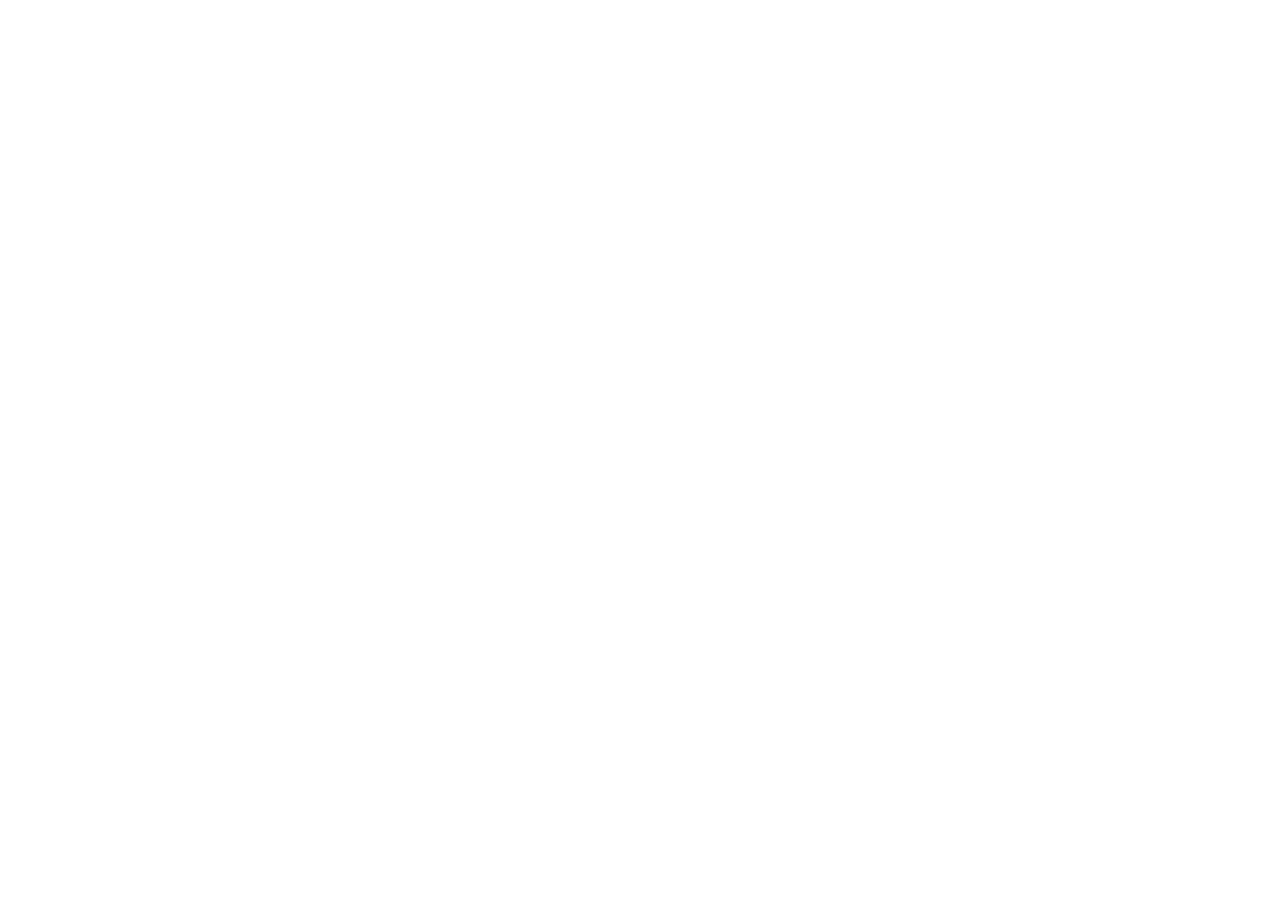
==== index.html @ 77a2d1e9 "Commit inicial" ====
<!DOCTYPE html>
<html lang="pt-br">
<head>
    <meta charset="UTF-8">
    <meta http-equiv="X-UA-Compatible" content="IE=edge">
    <meta name="viewport" content="width=device-width, initial-scale=1.0">
    <link href="bootstrap/css/bootstrap.min.css" rel="stylesheet">
    <script src="bootstrap/js/bootstrap.bundle.min.js"></script>
    <title>Home</title>

</head>
<body>
    
</body>
</html>
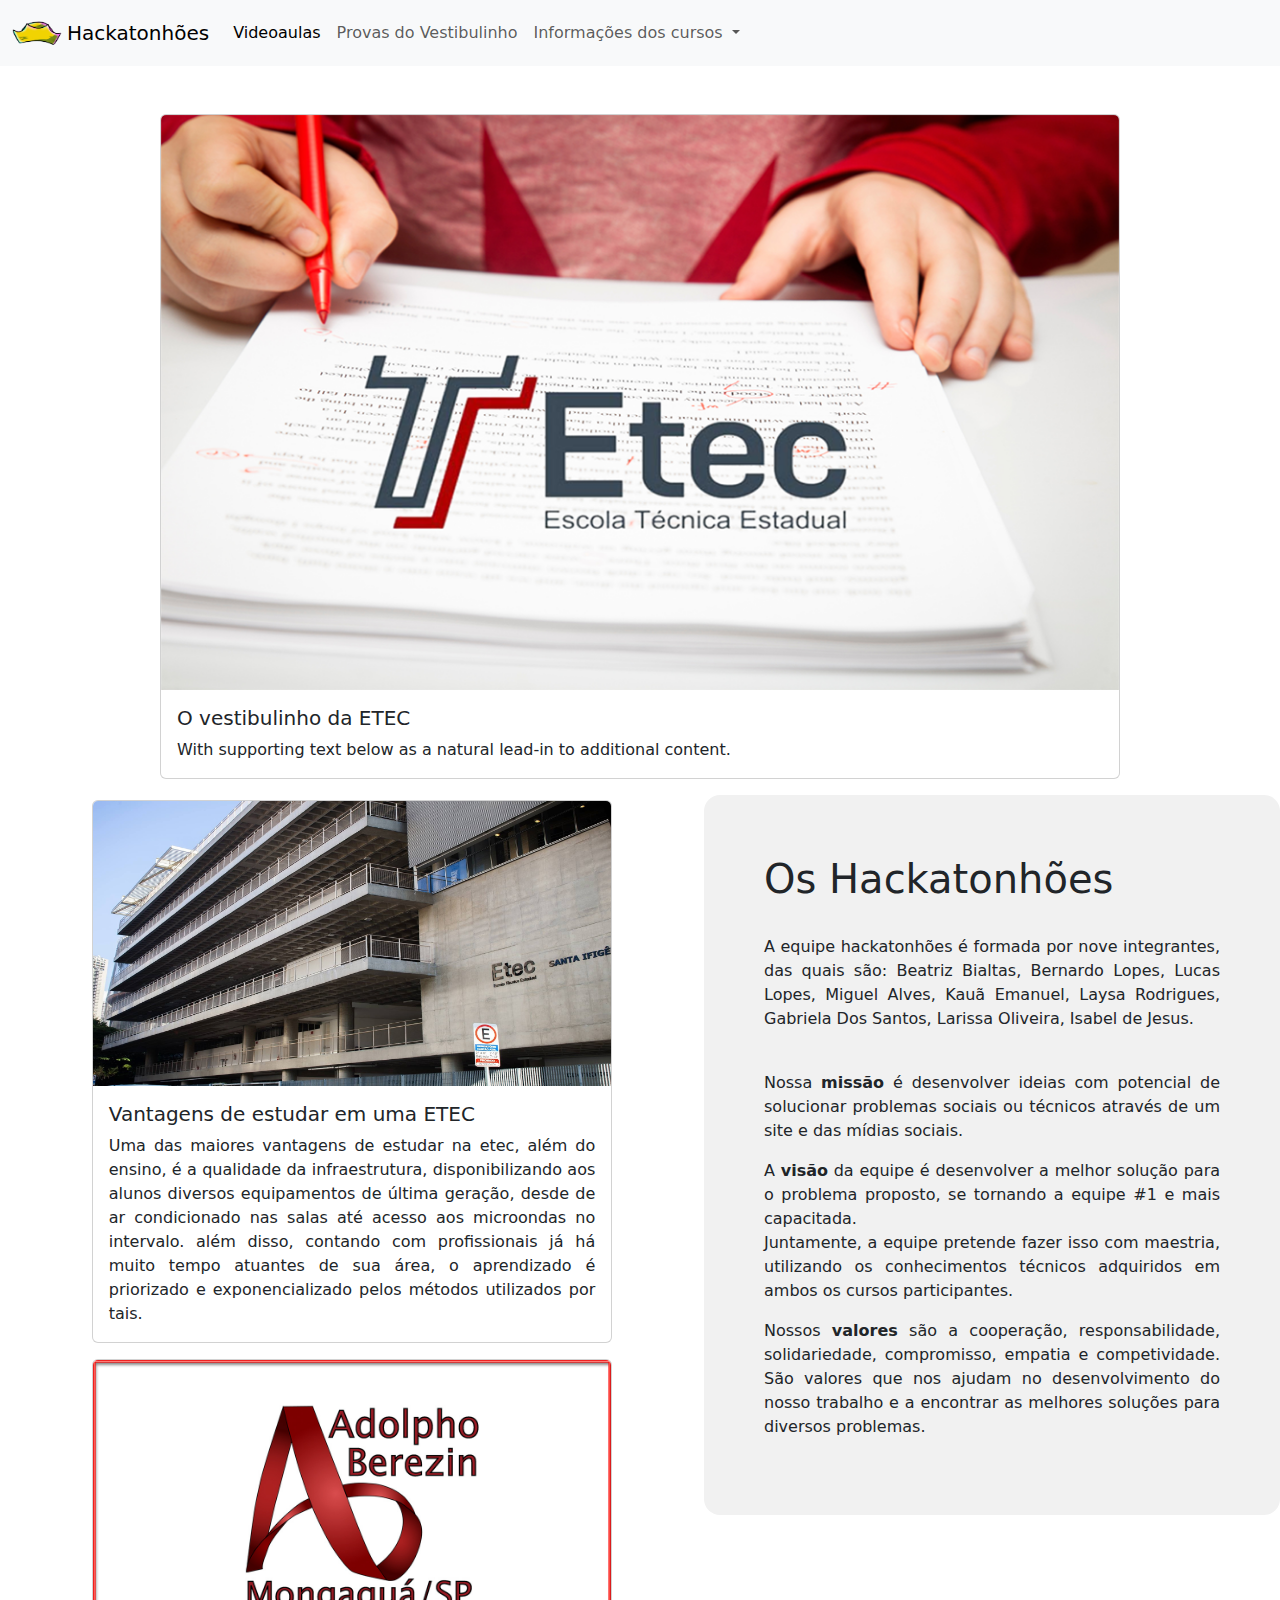
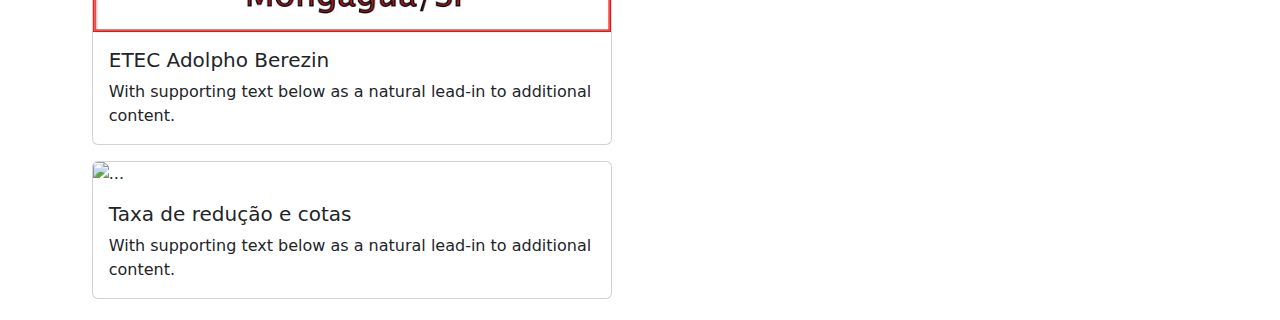
==== commit cfb9722c: "Home e apresentacao de cursos" ====
--- a/index.html
+++ b/index.html
@@ -5,11 +5,86 @@
     <meta http-equiv="X-UA-Compatible" content="IE=edge">
     <meta name="viewport" content="width=device-width, initial-scale=1.0">
     <link href="bootstrap/css/bootstrap.min.css" rel="stylesheet">
+    <link href="styles.css" rel="stylesheet">
     <script src="bootstrap/js/bootstrap.bundle.min.js"></script>
     <title>Home</title>
 
 </head>
 <body>
-    
+    <!--nav bar-->
+    <nav class="navbar navbar-expand-lg bg-body-tertiary">
+        <div class="container-fluid">
+          <img src="img/logoTonhoes.png" alt="logo" height="50" width="50" style="margin-right: 5px;">
+          <a class="navbar-brand" disabled href="index.html">Hackatonhões</a>
+          <button class="navbar-toggler" type="button" data-bs-toggle="collapse" data-bs-target="#navbarNavDropdown" aria-controls="navbarNavDropdown" aria-expanded="false" aria-label="Toggle navigation">
+            <span class="navbar-toggler-icon"></span>
+          </button>
+          <div class="collapse navbar-collapse" id="navbarNavDropdown">
+            <ul class="navbar-nav">
+              <li class="nav-item">
+                <a class="nav-link active" aria-current="page" href="videoaulas.html">Videoaulas</a>
+              </li>
+              <li class="nav-item">
+                <a class="nav-link" href="provas.html">Provas do Vestibulinho</a>
+              </li>
+              <li class="nav-item dropdown">
+                <a class="nav-link dropdown-toggle" href="#" role="button" data-bs-toggle="dropdown" aria-expanded="false">
+                  Informações dos cursos
+                </a>
+                <ul class="dropdown-menu">
+                  <li><a class="dropdown-item" href="informacoesCurso.html">Apresentação</a></li>
+                  <li><a class="dropdown-item" href="cargaHorariaCurso.html">Carga Horária</a></li>
+                </ul>
+              </li>
+            </ul>
+          </div>
+        </div>
+      </nav>
+
+      <section class="informacoes">
+        <div class="card w-75 mb-3 mx-auto">
+            <img src="img/index/etec-2024.png" class="card-img-top" alt="...">
+            <div class="card-body">
+              <h5 class="card-title">O vestibulinho da ETEC</h5>
+              <p class="card-text">With supporting text below as a natural lead-in to additional content.</p>
+            </div>
+          </div>
+
+        <div class="content">
+      <div class="card w-75 mb-3 mx-auto">
+        <img src="img/index/etec-santa-ifigenia.png" class="card-img-top" alt="...">
+        <div class="card-body">
+          <h5 class="card-title">Vantagens de estudar em uma ETEC</h5>
+          <p class="card-text" style="text-align: justify;">Uma das maiores vantagens de estudar na etec, além do ensino, é a qualidade da infraestrutura, disponibilizando aos alunos diversos equipamentos de última geração, desde de ar condicionado nas salas até acesso aos microondas no intervalo.
+            além disso, contando com profissionais já há muito tempo atuantes de sua área, o aprendizado é priorizado e exponencializado pelos métodos utilizados por tais.</p>
+        </div>
+
+      </div>
+      <div class="card w-75 mb-3 mx-auto">
+        <img src="img/index/adolphoBerezin.jpg" class="card-img-top" alt="...">
+        <div class="card-body">
+          <h5 class="card-title">ETEC Adolpho Berezin</h5>
+          <p class="card-text">With supporting text below as a natural lead-in to additional content.</p>
+        </div>
+      </div>
+
+      <div class="card w-75 mb-3 mx-auto">
+        <img src="..." class="card-img-top" alt="...">
+        <div class="card-body">
+          <h5 class="card-title">Taxa de redução e cotas</h5>
+          <p class="card-text">With supporting text below as a natural lead-in to additional content.</p>
+        </div>
+      </div>
+    </div>
+    <article>
+        <h1>Os Hackatonhões</h1><br>
+        <p style="text-align: justify;">A equipe hackatonhões é formada por nove integrantes, das quais são: Beatriz Bialtas, Bernardo Lopes, Lucas Lopes, Miguel Alves, Kauã Emanuel, Laysa Rodrigues, Gabriela Dos Santos, Larissa Oliveira, Isabel de Jesus.</p><br>
+        <p style="text-align: justify;">Nossa <b>missão</b> é desenvolver ideias com potencial de solucionar problemas sociais ou técnicos através de um site e das mídias sociais.</p>
+        <p style="text-align: justify;">A <b>visão</b> da equipe é desenvolver a melhor solução para o problema proposto, se tornando a equipe #1 e mais capacitada.<br>Juntamente, a equipe pretende fazer isso com maestria, utilizando os conhecimentos técnicos adquiridos em ambos os cursos participantes.</p>
+        <p style="text-align: justify;">Nossos <b>valores</b> são a cooperação, responsabilidade, solidariedade, compromisso, empatia e competividade. São valores que nos ajudam no desenvolvimento do nosso trabalho e a encontrar as melhores soluções para diversos problemas.</p>
+    </article>
+    </section>
+
+
 </body>
 </html>--- a/styles.css
+++ b/styles.css
@@ -0,0 +1,41 @@
+/*index.html*/
+
+.informacoes{
+    margin-top: 3em;
+    content: "";
+    display: table;
+    clear: both;
+}
+
+.content{
+  float: left;
+  padding: 5px;
+  width: 55%;
+}
+
+article {
+    float: left;
+    width: 45%;
+    background-color: #f1f1f1;
+    border-radius: 1em;
+    border-top: 1em;
+    border-bottom: none;
+    padding: 60px;
+  }
+
+
+/*informacoesCurso.html*/
+
+.info{
+    margin-left: 15%;
+    margin-right: 15%;
+}
+
+.div-informacoes{
+    align-items: center;
+    justify-content: center;
+}
+
+
+
+  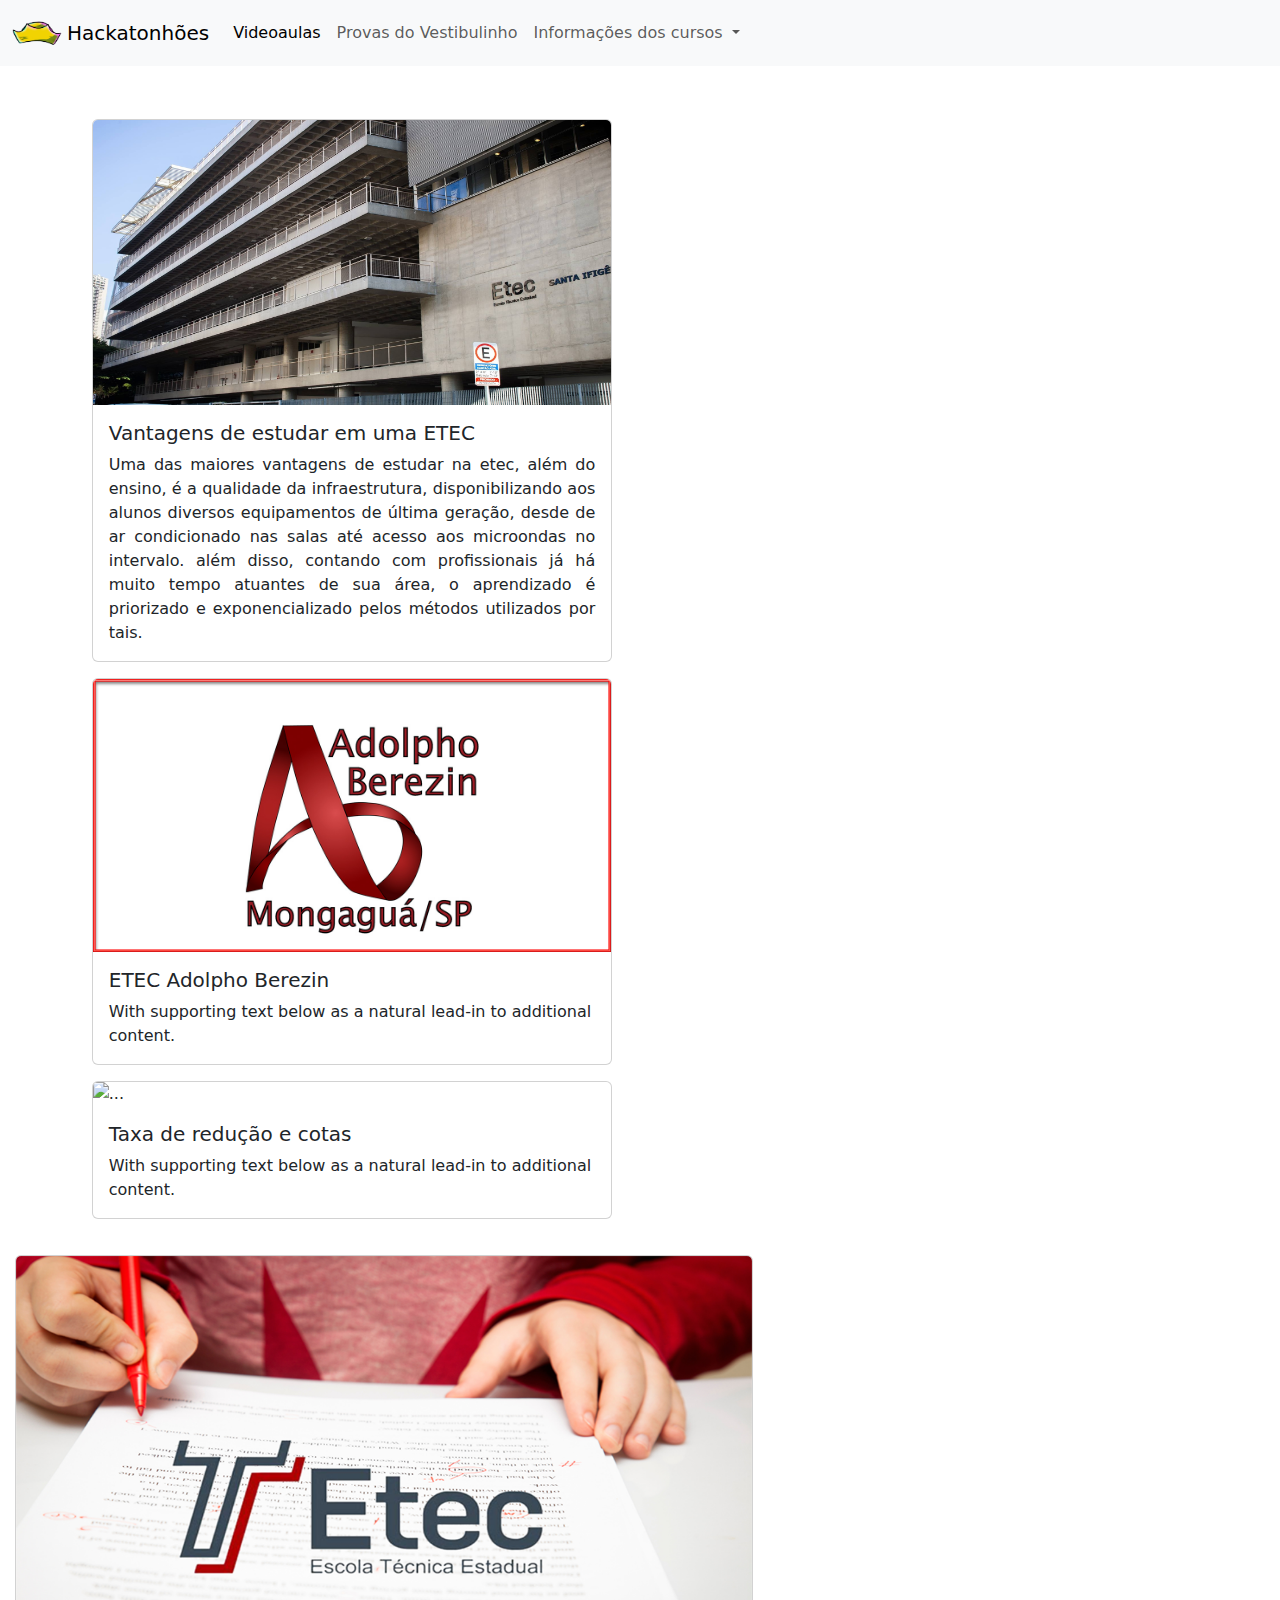
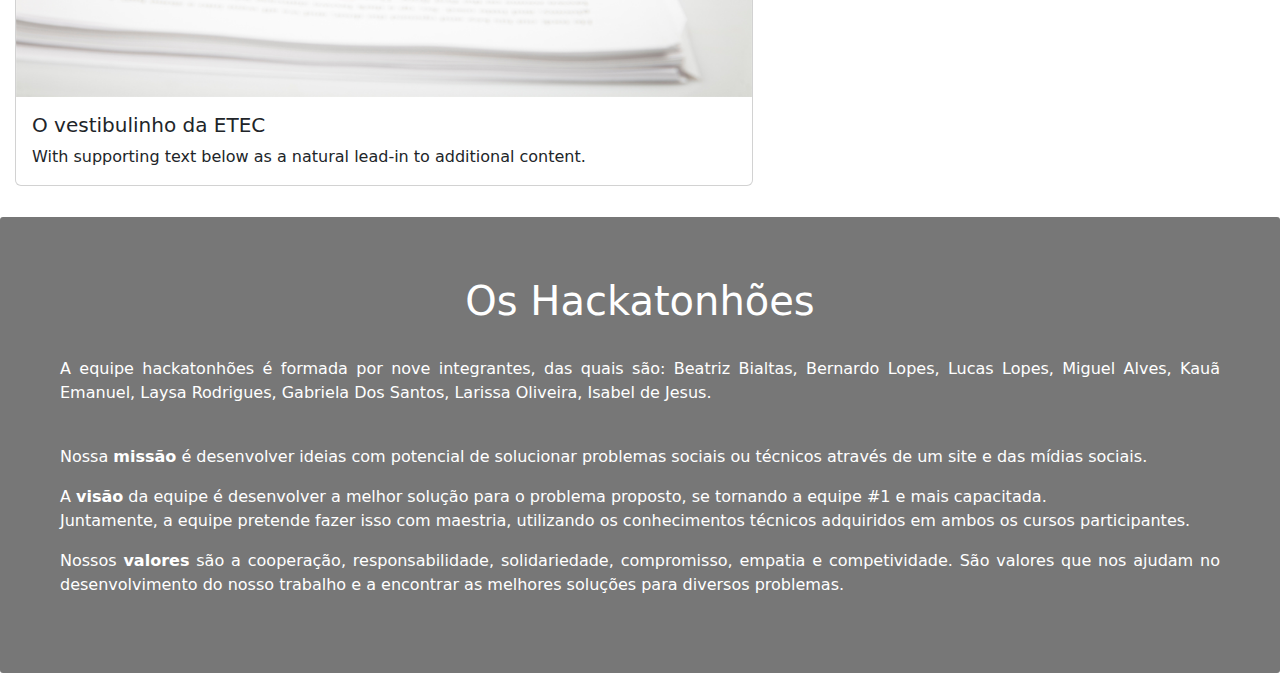
==== commit a4962bf1: "Alterando layout da home" ====
--- a/index.html
+++ b/index.html
@@ -42,49 +42,57 @@
       </nav>
 
       <section class="informacoes">
-        <div class="card w-75 mb-3 mx-auto">
+        <div class="content">
+
+          <div class="card w-75 mb-3 mx-auto">
+            <img src="img/index/etec-santa-ifigenia.png" class="card-img-top" alt="...">
+            <div class="card-body">
+              <h5 class="card-title">Vantagens de estudar em uma ETEC</h5>
+              <p class="card-text" style="text-align: justify;">Uma das maiores vantagens de estudar na etec, além do ensino, é a qualidade da infraestrutura, disponibilizando aos alunos diversos equipamentos de última geração, desde de ar condicionado nas salas até acesso aos microondas no intervalo.
+                além disso, contando com profissionais já há muito tempo atuantes de sua área, o aprendizado é priorizado e exponencializado pelos métodos utilizados por tais.</p>
+            </div>
+          </div>
+
+          <div class="card w-75 mb-3 mx-auto">
+            <img src="img/index/adolphoBerezin.jpg" class="card-img-top" alt="...">
+            <div class="card-body">
+              <h5 class="card-title">ETEC Adolpho Berezin</h5>
+              <p class="card-text">With supporting text below as a natural lead-in to additional content.</p>
+            </div>
+          </div>
+ 
+          <div class="card w-75 mb-3 mx-auto">
+            <img src="..." class="card-img-top" alt="...">
+            <div class="card-body">
+              <h5 class="card-title">Taxa de redução e cotas</h5>
+              <p class="card-text">With supporting text below as a natural lead-in to additional content.</p>
+            </div>
+          </div>
+
+        </div>
+
+        <div class="sideContent">
+
+          <div class="card mb-3 mx-auto">
             <img src="img/index/etec-2024.png" class="card-img-top" alt="...">
             <div class="card-body">
               <h5 class="card-title">O vestibulinho da ETEC</h5>
               <p class="card-text">With supporting text below as a natural lead-in to additional content.</p>
             </div>
           </div>
+          
+        </div>
+      </section>
 
-        <div class="content">
-      <div class="card w-75 mb-3 mx-auto">
-        <img src="img/index/etec-santa-ifigenia.png" class="card-img-top" alt="...">
-        <div class="card-body">
-          <h5 class="card-title">Vantagens de estudar em uma ETEC</h5>
-          <p class="card-text" style="text-align: justify;">Uma das maiores vantagens de estudar na etec, além do ensino, é a qualidade da infraestrutura, disponibilizando aos alunos diversos equipamentos de última geração, desde de ar condicionado nas salas até acesso aos microondas no intervalo.
-            além disso, contando com profissionais já há muito tempo atuantes de sua área, o aprendizado é priorizado e exponencializado pelos métodos utilizados por tais.</p>
-        </div>
-
-      </div>
-      <div class="card w-75 mb-3 mx-auto">
-        <img src="img/index/adolphoBerezin.jpg" class="card-img-top" alt="...">
-        <div class="card-body">
-          <h5 class="card-title">ETEC Adolpho Berezin</h5>
-          <p class="card-text">With supporting text below as a natural lead-in to additional content.</p>
-        </div>
-      </div>
-
-      <div class="card w-75 mb-3 mx-auto">
-        <img src="..." class="card-img-top" alt="...">
-        <div class="card-body">
-          <h5 class="card-title">Taxa de redução e cotas</h5>
-          <p class="card-text">With supporting text below as a natural lead-in to additional content.</p>
-        </div>
-      </div>
-    </div>
-    <article>
-        <h1>Os Hackatonhões</h1><br>
-        <p style="text-align: justify;">A equipe hackatonhões é formada por nove integrantes, das quais são: Beatriz Bialtas, Bernardo Lopes, Lucas Lopes, Miguel Alves, Kauã Emanuel, Laysa Rodrigues, Gabriela Dos Santos, Larissa Oliveira, Isabel de Jesus.</p><br>
-        <p style="text-align: justify;">Nossa <b>missão</b> é desenvolver ideias com potencial de solucionar problemas sociais ou técnicos através de um site e das mídias sociais.</p>
-        <p style="text-align: justify;">A <b>visão</b> da equipe é desenvolver a melhor solução para o problema proposto, se tornando a equipe #1 e mais capacitada.<br>Juntamente, a equipe pretende fazer isso com maestria, utilizando os conhecimentos técnicos adquiridos em ambos os cursos participantes.</p>
-        <p style="text-align: justify;">Nossos <b>valores</b> são a cooperação, responsabilidade, solidariedade, compromisso, empatia e competividade. São valores que nos ajudam no desenvolvimento do nosso trabalho e a encontrar as melhores soluções para diversos problemas.</p>
-    </article>
-    </section>
-
+      <footer>
+        <article>
+          <h1 style="text-align: center;">Os Hackatonhões</h1><br>
+          <p style="text-align: justify;">A equipe hackatonhões é formada por nove integrantes, das quais são: Beatriz Bialtas, Bernardo Lopes, Lucas Lopes, Miguel Alves, Kauã Emanuel, Laysa Rodrigues, Gabriela Dos Santos, Larissa Oliveira, Isabel de Jesus.</p><br>
+          <p style="text-align: justify;">Nossa <b>missão</b> é desenvolver ideias com potencial de solucionar problemas sociais ou técnicos através de um site e das mídias sociais.</p>
+          <p style="text-align: justify;">A <b>visão</b> da equipe é desenvolver a melhor solução para o problema proposto, se tornando a equipe #1 e mais capacitada.<br>Juntamente, a equipe pretende fazer isso com maestria, utilizando os conhecimentos técnicos adquiridos em ambos os cursos participantes.</p>
+          <p style="text-align: justify;">Nossos <b>valores</b> são a cooperação, responsabilidade, solidariedade, compromisso, empatia e competividade. São valores que nos ajudam no desenvolvimento do nosso trabalho e a encontrar as melhores soluções para diversos problemas.</p>
+        </article>
+      </footer>
 
 </body>
 </html>--- a/styles.css
+++ b/styles.css
@@ -1,39 +1,80 @@
 /*index.html*/
 
 .informacoes{
-    margin-top: 3em;
-    content: "";
-    display: table;
-    clear: both;
+
+  margin-top: 3em;
+  content: "";
+  display: table;
+  clear: both;
+
 }
 
 .content{
+
   float: left;
   padding: 5px;
   width: 55%;
+
 }
 
-article {
-    float: left;
-    width: 45%;
-    background-color: #f1f1f1;
-    border-radius: 1em;
-    border-top: 1em;
-    border-bottom: none;
-    padding: 60px;
-  }
+.sideContent {
 
+  float: left;
+  width: 60%;
+  border-radius: 1em;
+  border-bottom: none;
+  padding: 15px;
+
+}
+
+/*article {
+
+  float: left;
+  width: 45%;
+  background-color: #f1f1f1;
+  border-radius: 1em;
+  border-top: 1em;
+  border-bottom: none;
+  padding: 60px;
+
+}*/
+
+footer {
+
+ 
+
+  background-color: #777;
+  border-radius: 3px;
+  border-top: 1em;
+  border-bottom: none;
+  padding: 60px;
+  color: white;
+
+}
 
 /*informacoesCurso.html*/
 
 .info{
-    margin-left: 15%;
-    margin-right: 15%;
+
+  margin-left: 15%;
+  margin-right: 15%;
+
 }
 
+ 
+
+ 
+
+ 
+
 .div-informacoes{
-    align-items: center;
-    justify-content: center;
+
+  margin-left: 15%;
+  margin-right: 15%;
+  padding: 2rem;
+  align-items: center;
+  justify-content: center;
+
 }
 
 
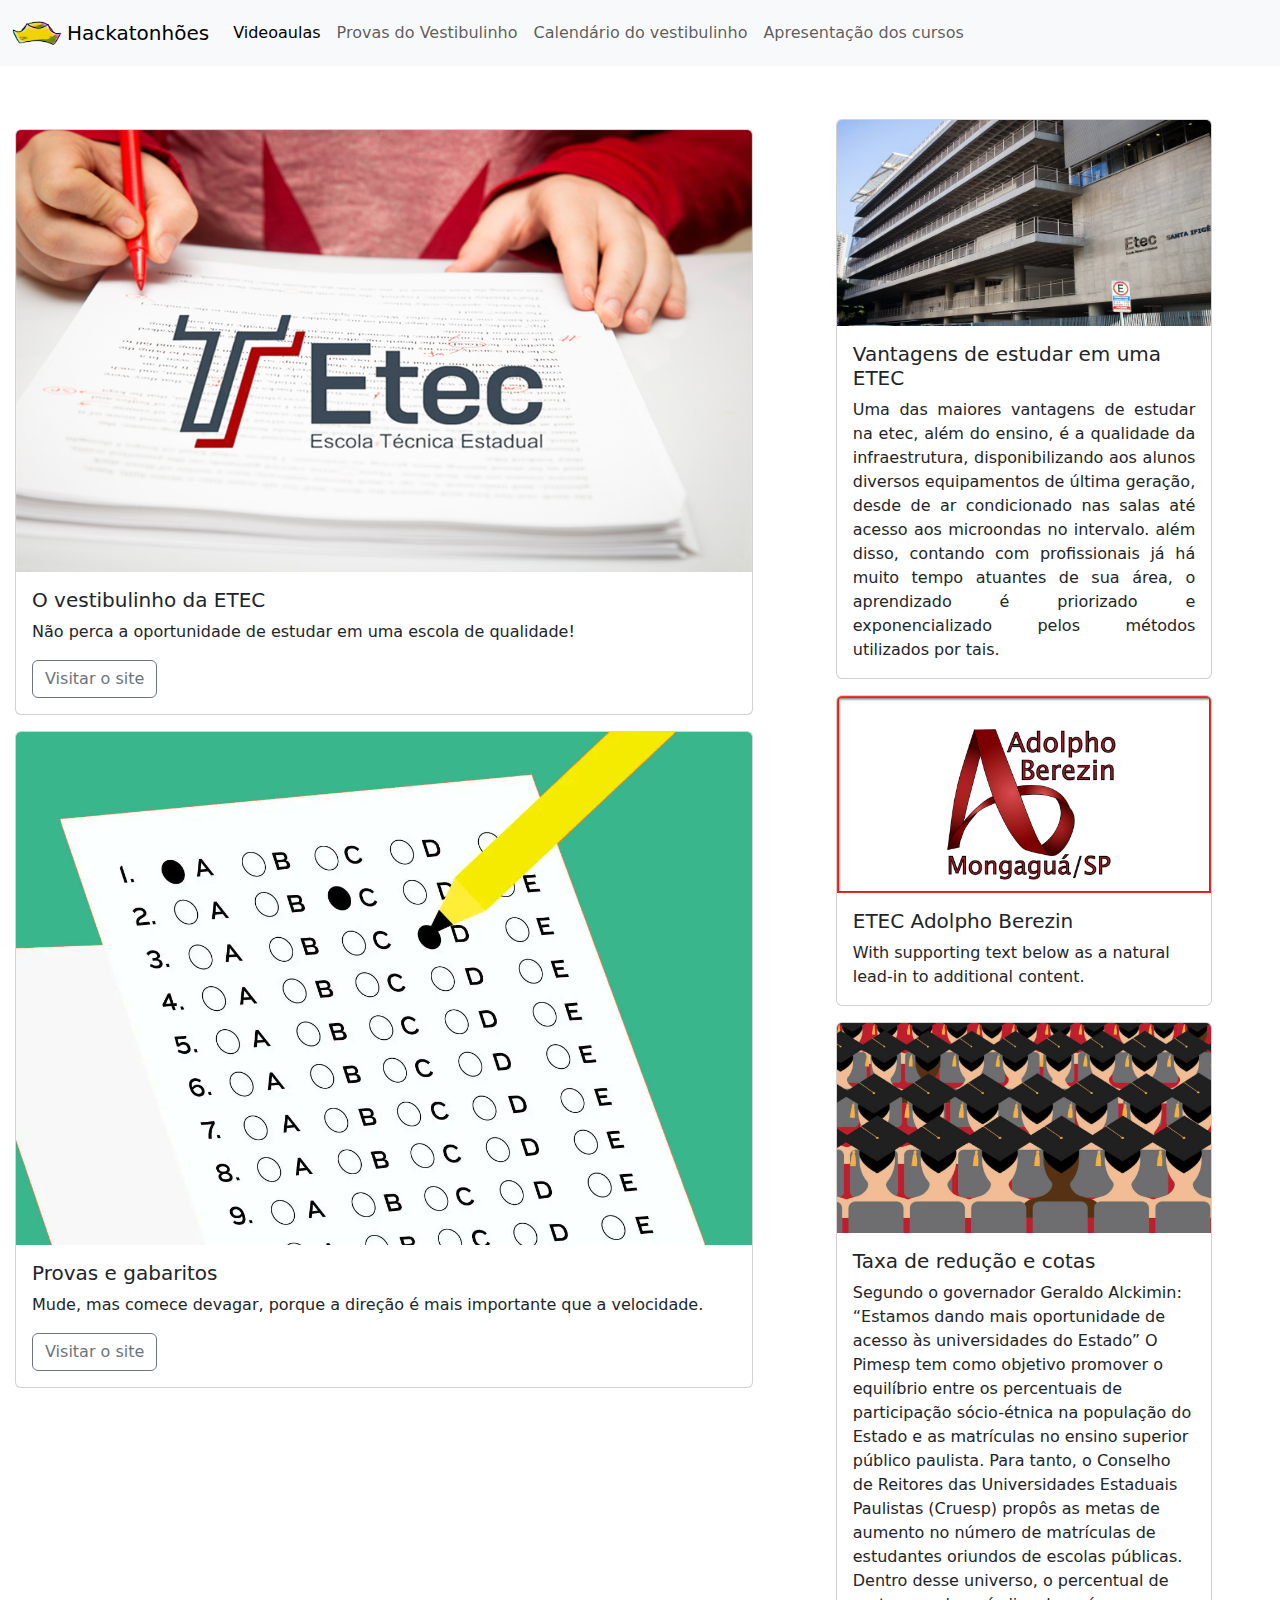
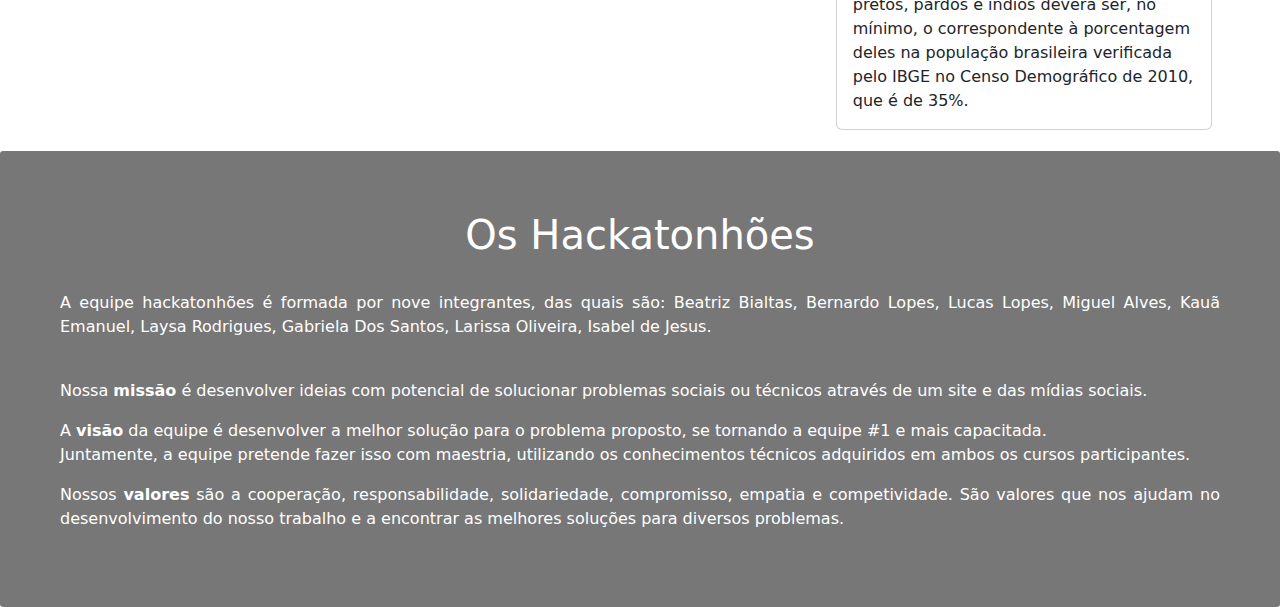
==== commit 4dc992ce: "iniciando videoaulas e provas. Desenvolvimento basico completo" ====
--- a/index.html
+++ b/index.html
@@ -7,7 +7,7 @@
     <link href="bootstrap/css/bootstrap.min.css" rel="stylesheet">
     <link href="styles.css" rel="stylesheet">
     <script src="bootstrap/js/bootstrap.bundle.min.js"></script>
-    <title>Home</title>
+    <title>Hackatonhões</title>
 
 </head>
 <body>
@@ -27,14 +27,11 @@
               <li class="nav-item">
                 <a class="nav-link" href="provas.html">Provas do Vestibulinho</a>
               </li>
-              <li class="nav-item dropdown">
-                <a class="nav-link dropdown-toggle" href="#" role="button" data-bs-toggle="dropdown" aria-expanded="false">
-                  Informações dos cursos
-                </a>
-                <ul class="dropdown-menu">
-                  <li><a class="dropdown-item" href="informacoesCurso.html">Apresentação</a></li>
-                  <li><a class="dropdown-item" href="cargaHorariaCurso.html">Carga Horária</a></li>
-                </ul>
+              <li class="nav-item">
+                <a class="nav-link" href="calendario.html">Calendário do vestibulinho</a>
+              </li>
+              <li class="nav-item">
+                <a class="nav-link" href="informacoesCurso.html">Apresentação dos cursos</a>
               </li>
             </ul>
           </div>
@@ -62,10 +59,11 @@
           </div>
  
           <div class="card w-75 mb-3 mx-auto">
-            <img src="..." class="card-img-top" alt="...">
+            <img src="img/index/cotas.jpg" class="card-img-top" alt="...">
             <div class="card-body">
               <h5 class="card-title">Taxa de redução e cotas</h5>
-              <p class="card-text">With supporting text below as a natural lead-in to additional content.</p>
+              <p class="card-text">Segundo o governador Geraldo Alckimin:    “Estamos dando mais oportunidade de acesso às universidades do Estado”
+                O Pimesp tem como objetivo promover o equilíbrio entre os percentuais de participação sócio-étnica na população do Estado e as matrículas no ensino superior público paulista. Para tanto, o Conselho de Reitores das Universidades Estaduais Paulistas (Cruesp) propôs as metas de aumento no número de matrículas de estudantes oriundos de escolas públicas. Dentro desse universo, o percentual de pretos, pardos e índios deverá ser, no mínimo, o correspondente à porcentagem deles na população brasileira verificada pelo IBGE no Censo Demográfico de 2010, que é de 35%.</p>
             </div>
           </div>
 
@@ -77,7 +75,18 @@
             <img src="img/index/etec-2024.png" class="card-img-top" alt="...">
             <div class="card-body">
               <h5 class="card-title">O vestibulinho da ETEC</h5>
-              <p class="card-text">With supporting text below as a natural lead-in to additional content.</p>
+              <p class="card-text">Não perca a oportunidade de estudar em uma escola de qualidade!</p>
+              <a href="https://www.vestibulinhoetec.com.br/home/" class="btn btn-outline-secondary">Visitar o site</a>
+            </div>
+          </div>
+
+          <div class="card mb-3 mx-auto">
+            <img src="img/index/gabarito.jpg" class="card-img-top" alt="...">
+            <div class="card-body">
+              <h5 class="card-title">Provas e gabaritos</h5>
+              <p class="card-text">Mude, mas comece devagar, porque a direção
+                é mais importante que a velocidade.</p>
+              <a href="https://www.vestibulinhoetec.com.br/provas-gabaritos/" class="btn btn-outline-secondary">Visitar o site</a>
             </div>
           </div>
           
--- a/styles.css
+++ b/styles.css
@@ -11,15 +11,15 @@
 
 .content{
 
-  float: left;
+  float: right;
   padding: 5px;
-  width: 55%;
+  width: 40%;
 
 }
 
 .sideContent {
 
-  float: left;
+  float: right;
   width: 60%;
   border-radius: 1em;
   border-bottom: none;
@@ -61,12 +61,6 @@
 
 }
 
- 
-
- 
-
- 
-
 .div-informacoes{
 
   margin-left: 15%;
@@ -77,6 +71,18 @@
 
 }
 
+/*videoaulas.html*/
+
+.heading{
+  margin-top: 1em;
+  margin-bottom: 1em;
+  text-align: center;
+}
+
+.videoaulas{
+  padding-left: 80px;
+  padding-right: 80px;
+}
 
 
   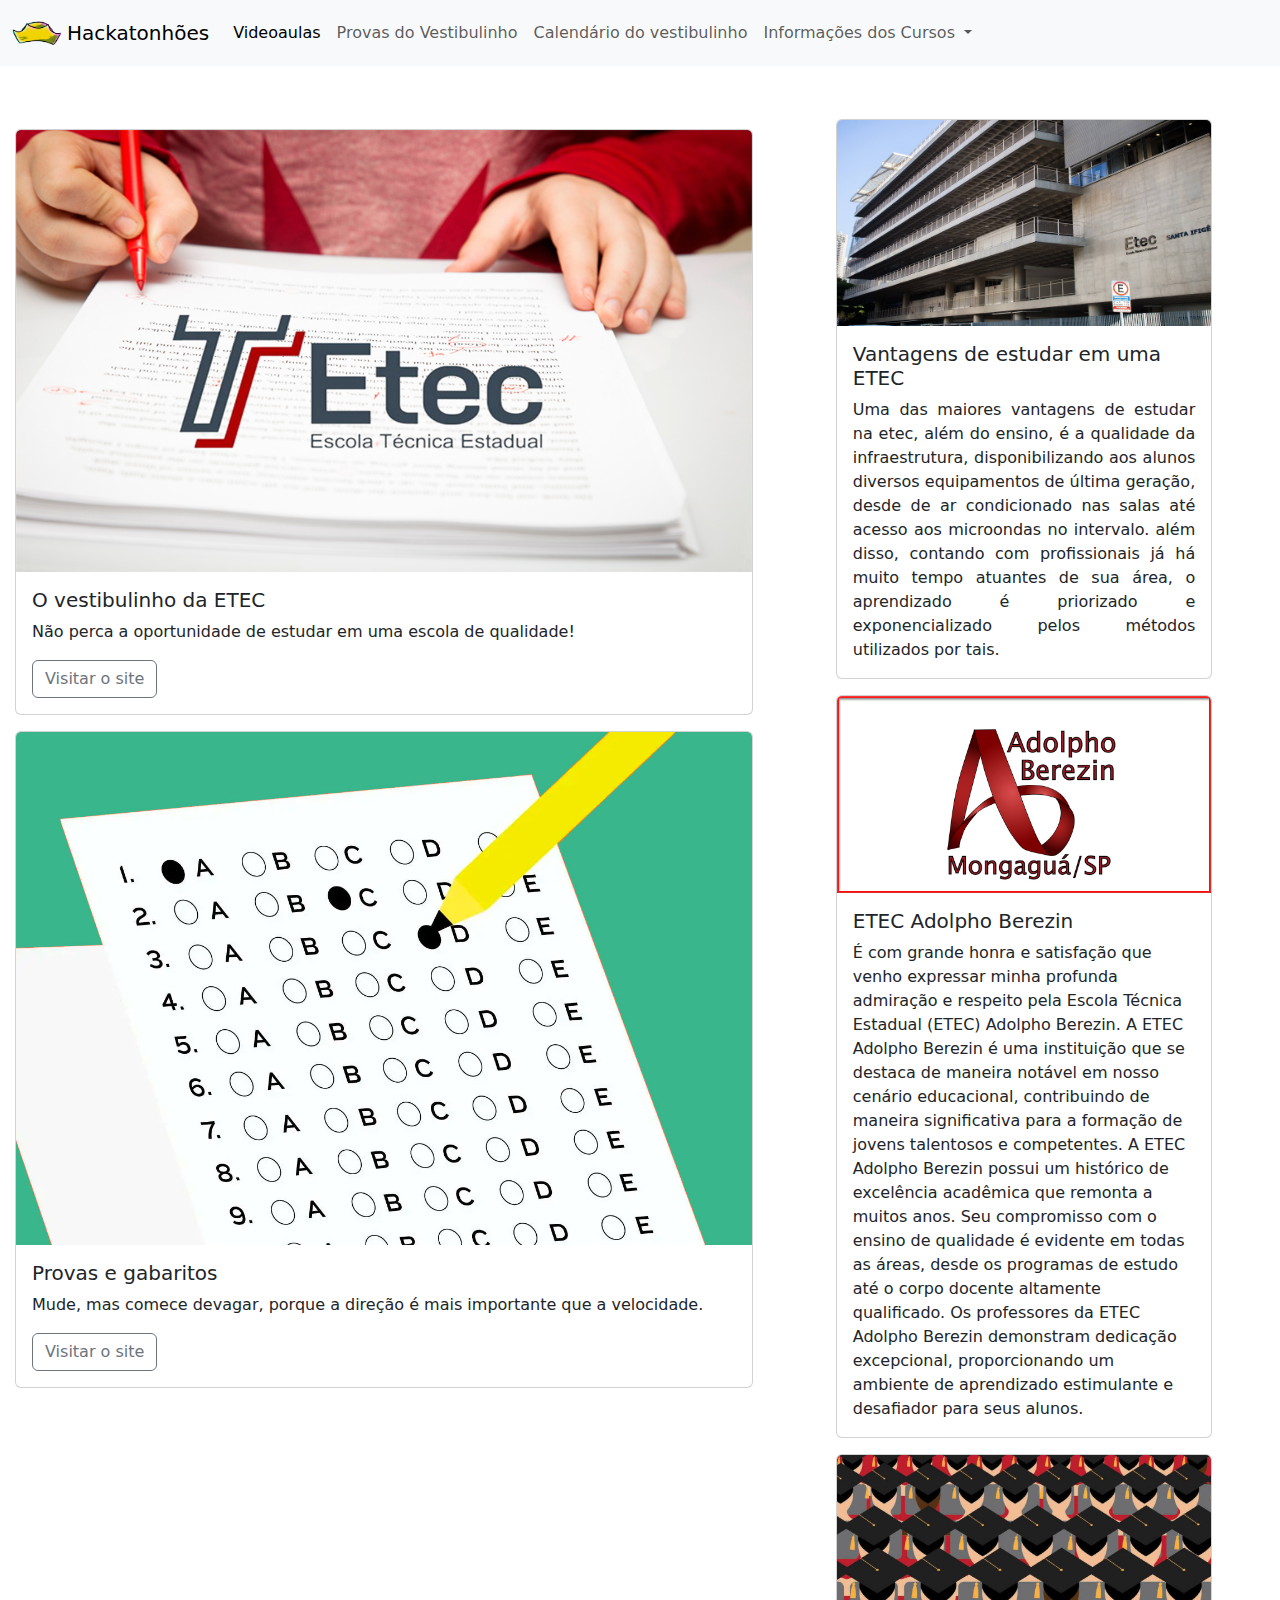
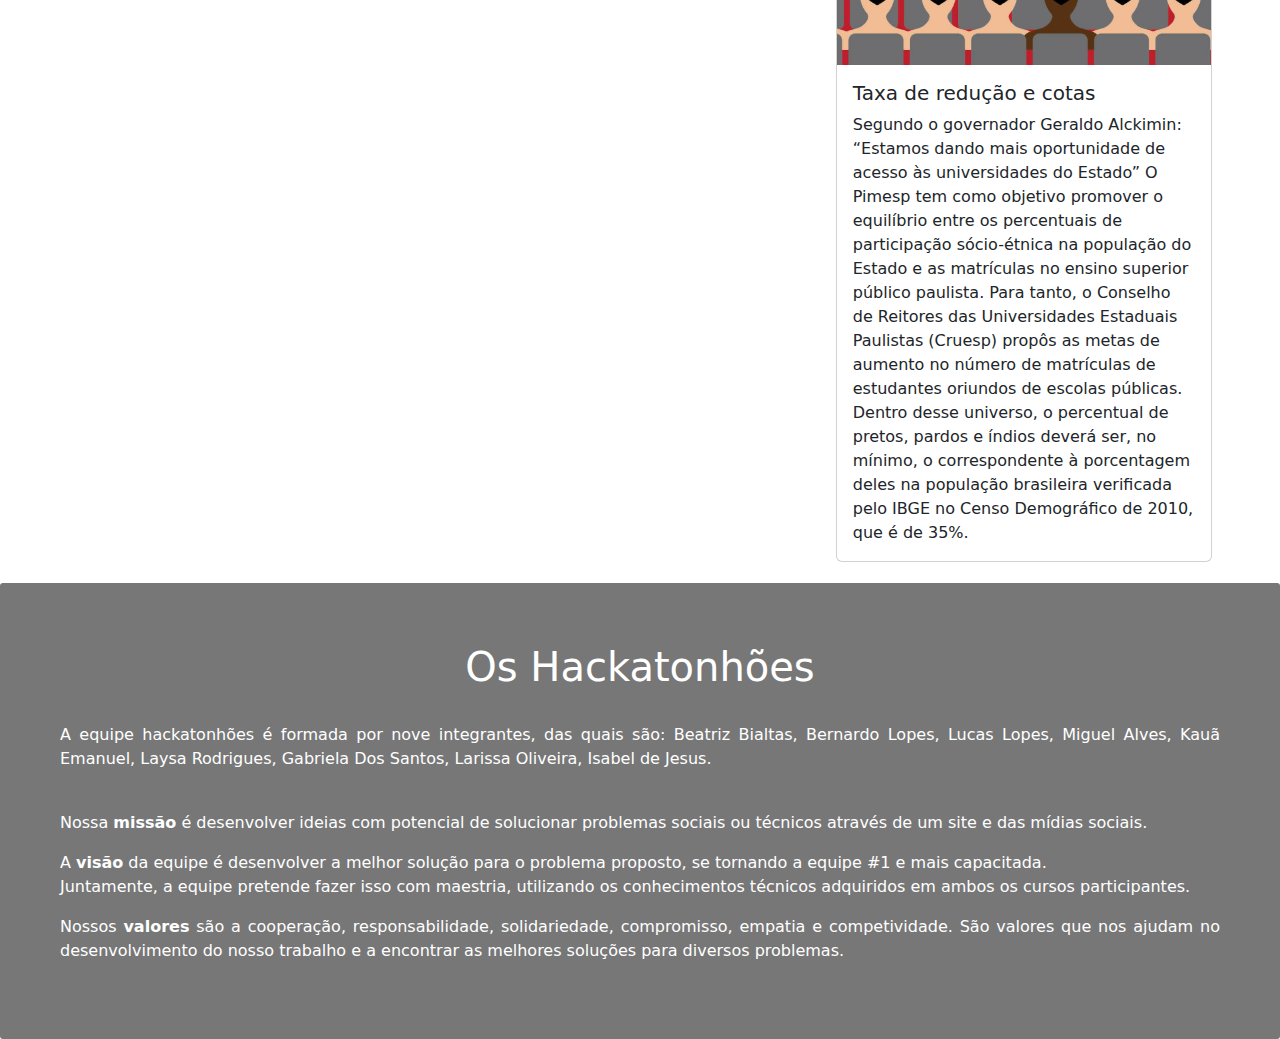
==== commit ba1f939c: "Finalizando videoaulas" ====
--- a/index.html
+++ b/index.html
@@ -30,8 +30,14 @@
               <li class="nav-item">
                 <a class="nav-link" href="calendario.html">Calendário do vestibulinho</a>
               </li>
-              <li class="nav-item">
-                <a class="nav-link" href="informacoesCurso.html">Apresentação dos cursos</a>
+              <li class="nav-item dropdown">
+                <a class="nav-link dropdown-toggle" href="#" role="button" data-bs-toggle="dropdown" aria-expanded="false">
+                  Informações dos Cursos
+                </a>
+                <ul class="dropdown-menu">
+                  <li><a class="dropdown-item" href="informacoesCurso.html">Apresentação</a></li>
+                  <li><a class="dropdown-item" href="cursosIntegrantes.html">Cursos do projeto</a></li>
+                </ul>
               </li>
             </ul>
           </div>
@@ -54,7 +60,9 @@
             <img src="img/index/adolphoBerezin.jpg" class="card-img-top" alt="...">
             <div class="card-body">
               <h5 class="card-title">ETEC Adolpho Berezin</h5>
-              <p class="card-text">With supporting text below as a natural lead-in to additional content.</p>
+              <p class="card-text">É com grande honra e satisfação que venho expressar minha profunda admiração e respeito pela Escola Técnica Estadual (ETEC) Adolpho Berezin. A ETEC Adolpho Berezin é uma instituição que se destaca de maneira notável em nosso cenário educacional, contribuindo de maneira significativa para a formação de jovens talentosos e competentes.
+
+                A ETEC Adolpho Berezin possui um histórico de excelência acadêmica que remonta a muitos anos. Seu compromisso com o ensino de qualidade é evidente em todas as áreas, desde os programas de estudo até o corpo docente altamente qualificado. Os professores da ETEC Adolpho Berezin demonstram dedicação excepcional, proporcionando um ambiente de aprendizado estimulante e desafiador para seus alunos.</p>
             </div>
           </div>
  
--- a/styles.css
+++ b/styles.css
@@ -84,5 +84,14 @@
   padding-right: 80px;
 }
 
+/*folder provas*/
+
+.center {
+  margin: auto;
+  width: 50%;
+  border: 3px solid black;
+  border-radius: 25px;
+  padding: 10px;
+}
 
   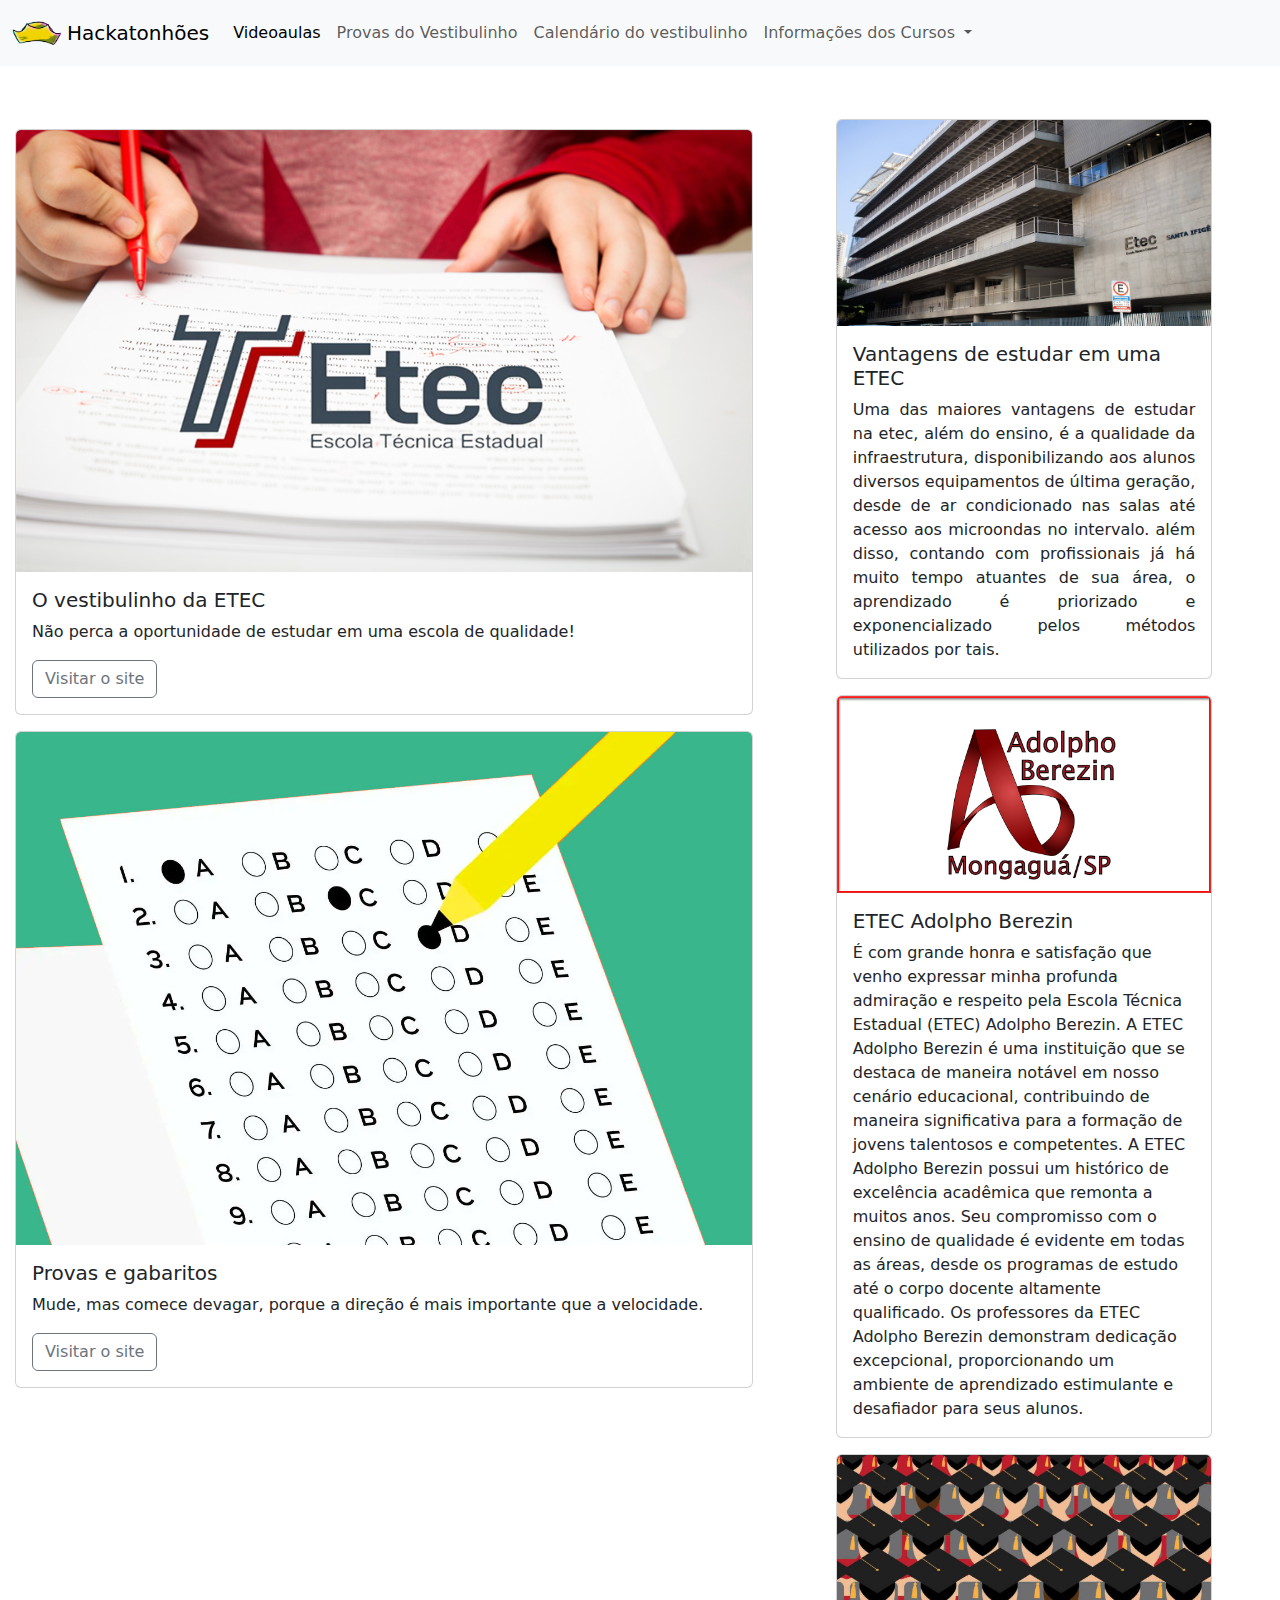
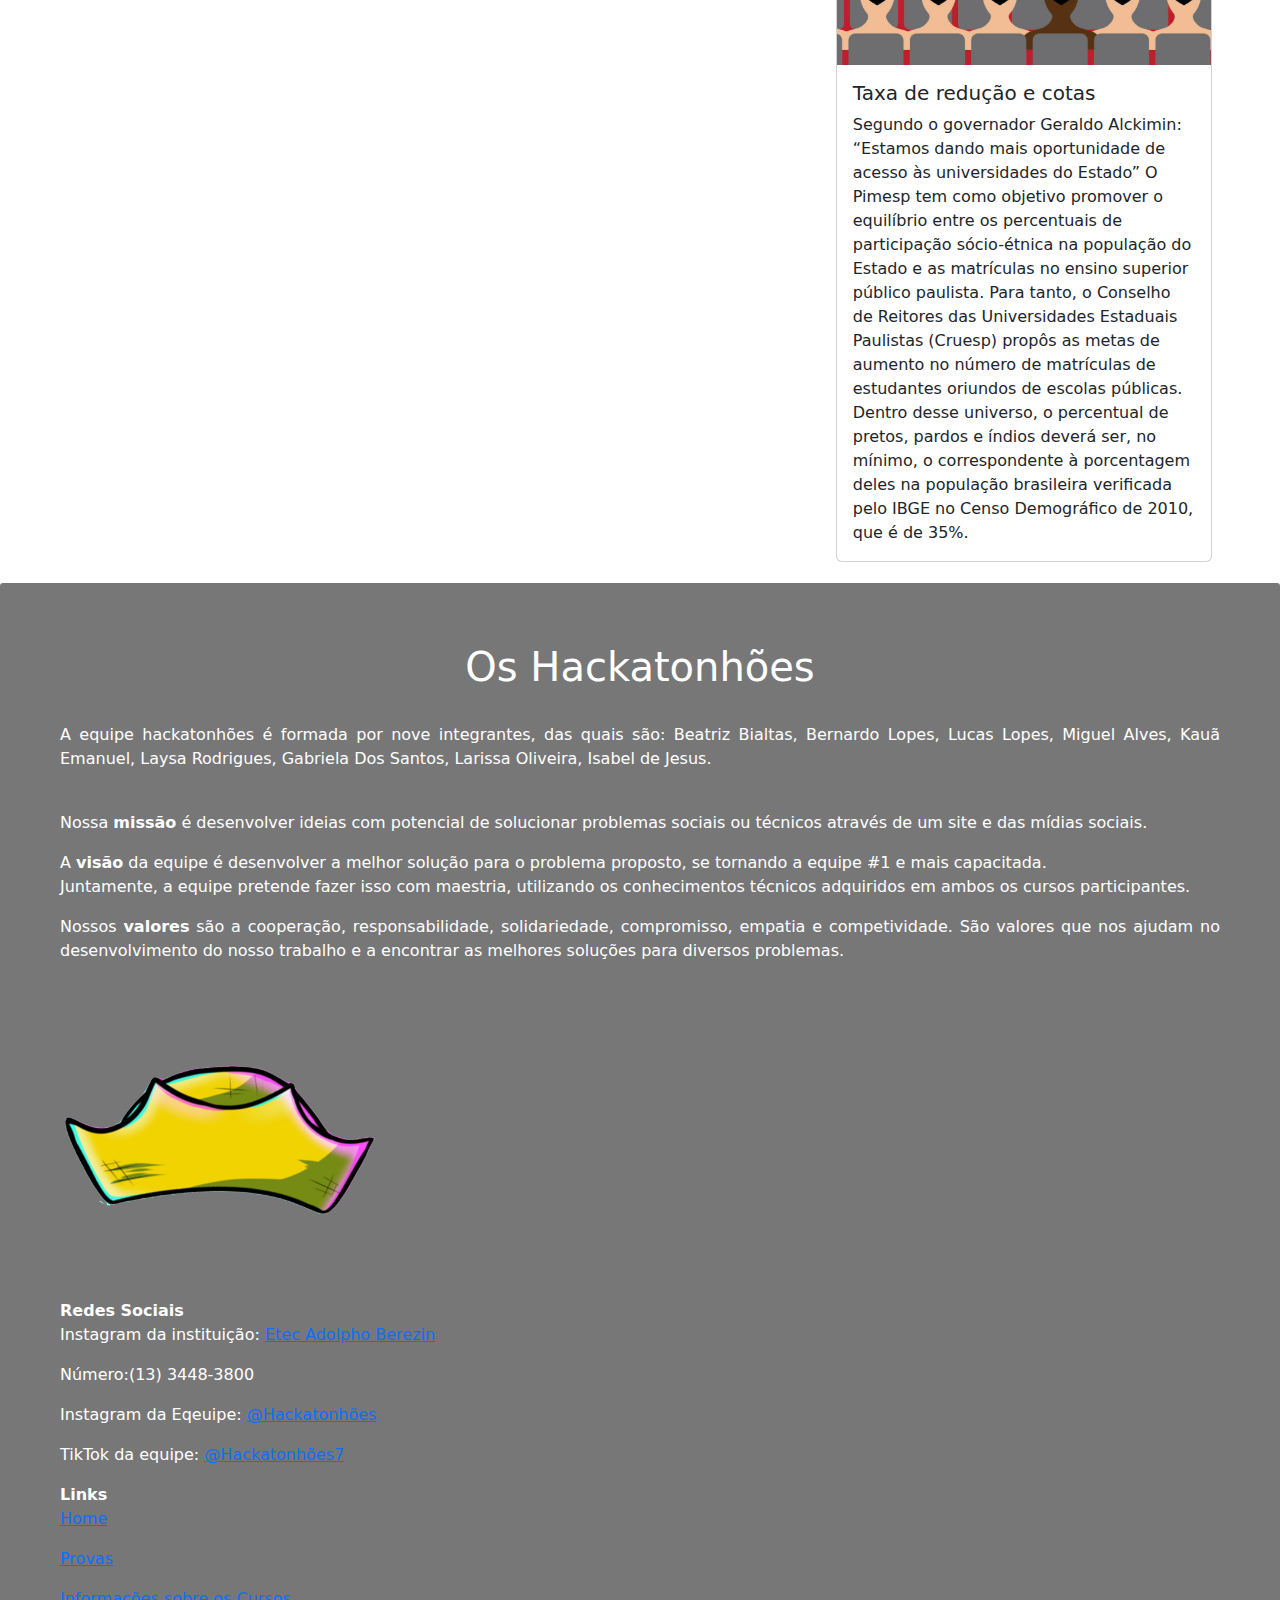
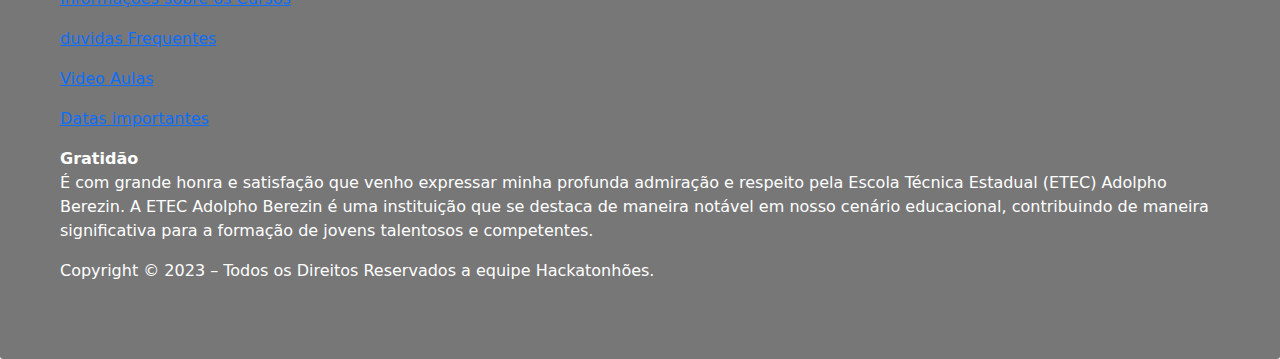
==== commit f21d5b40: "Melhorando apresentacao dos curso" ====
--- a/index.html
+++ b/index.html
@@ -100,16 +100,59 @@
           
         </div>
       </section>
-
-      <footer>
-        <article>
-          <h1 style="text-align: center;">Os Hackatonhões</h1><br>
-          <p style="text-align: justify;">A equipe hackatonhões é formada por nove integrantes, das quais são: Beatriz Bialtas, Bernardo Lopes, Lucas Lopes, Miguel Alves, Kauã Emanuel, Laysa Rodrigues, Gabriela Dos Santos, Larissa Oliveira, Isabel de Jesus.</p><br>
-          <p style="text-align: justify;">Nossa <b>missão</b> é desenvolver ideias com potencial de solucionar problemas sociais ou técnicos através de um site e das mídias sociais.</p>
-          <p style="text-align: justify;">A <b>visão</b> da equipe é desenvolver a melhor solução para o problema proposto, se tornando a equipe #1 e mais capacitada.<br>Juntamente, a equipe pretende fazer isso com maestria, utilizando os conhecimentos técnicos adquiridos em ambos os cursos participantes.</p>
-          <p style="text-align: justify;">Nossos <b>valores</b> são a cooperação, responsabilidade, solidariedade, compromisso, empatia e competividade. São valores que nos ajudam no desenvolvimento do nosso trabalho e a encontrar as melhores soluções para diversos problemas.</p>
-        </article>
-      </footer>
+                 <!--footer-->
+                 <footer class="rodape" id="contato">
+                  <article>
+                    <h1 style="text-align: center;">Os Hackatonhões</h1><br>
+                    <p style="text-align: justify;">A equipe hackatonhões é formada por nove integrantes, das quais são: Beatriz Bialtas, Bernardo Lopes, Lucas Lopes, Miguel Alves, Kauã Emanuel, Laysa Rodrigues, Gabriela Dos Santos, Larissa Oliveira, Isabel de Jesus.</p><br>
+                    <p style="text-align: justify;">Nossa <b>missão</b> é desenvolver ideias com potencial de solucionar problemas sociais ou técnicos através de um site e das mídias sociais.</p>
+                    <p style="text-align: justify;">A <b>visão</b> da equipe é desenvolver a melhor solução para o problema proposto, se tornando a equipe #1 e mais capacitada.<br>Juntamente, a equipe pretende fazer isso com maestria, utilizando os conhecimentos técnicos adquiridos em ambos os cursos participantes.</p>
+                    <p style="text-align: justify;">Nossos <b>valores</b> são a cooperação, responsabilidade, solidariedade, compromisso, empatia e competividade. São valores que nos ajudam no desenvolvimento do nosso trabalho e a encontrar as melhores soluções para diversos problemas.</p>
+                  </article>
+                  <div class="rodape-div">
+              
+                      <div class="rodape-div-1">
+                          <div class="rodape-div-1-coluna">
+                              <!-- elemento -->
+                              <img src="img/logoTonhoes.png" style="width: 20rem;">
+                          </div>
+                      </div>
+              
+                      <div class="rodape-div-2">
+                          <div class="rodape-div-2-coluna">
+                              <!-- elemento -->
+                              <span><b>Redes Sociais</b></span>
+                              <p>Instagram da instituição: <a href="https://www.instagram.com/etecadolphoberezin/">Etec Adolpho Berezin</a></p>
+                              <p>Número:(13) 3448-3800</p>
+                              <p>Instagram da Eqeuipe:  <a href="https://www.instagram.com/hackatonhoes/">@Hackatonhões</a></p>
+                              <p>TikTok da equipe:  <a href="https://www.tiktok.com/@hackatonhes7">@Hackatonhões7</a></p>
+                          </div>
+                      </div>
+              
+                      <div class="rodape-div-3">
+                          <div class="rodape-div-3-coluna">
+                              <!-- elemento -->
+                              <span><b>Links</b></span>
+                              <p><a href="index.html">Home</a></p>
+                              <p><a href="provas.html">Provas</a></p>
+                              <p><a href="informacoesCursos.html">Informações sobre os Cursos</a></p>
+                              <p><a href="duvidas.html">duvidas Frequentes</a></p>
+                              <p><a href="videoaulas.html">Video Aulas</a></p>
+                              <p><a href="calendario.html">Datas importantes</a></p>
+                          </div>
+                      </div>
+              
+                      <div class="rodape-div-4">
+                          <div class="rodape-div-4-coluna">
+                              <!-- elemento -->
+                              <span><b>Gratidão</b></span>
+                              <p>É com grande honra e satisfação que venho expressar minha profunda admiração e respeito pela Escola Técnica Estadual (ETEC) Adolpho Berezin. A ETEC Adolpho Berezin é uma instituição que se destaca de maneira notável em nosso cenário educacional, contribuindo de maneira significativa para a formação de jovens talentosos e competentes.</p>
+                          </div>
+                      </div>
+              
+                  </div>
+                  <p class="rodape-direitos">Copyright © 2023 – Todos os Direitos Reservados a equipe Hackatonhões.</p>
+              </footer>
 
 </body>
 </html>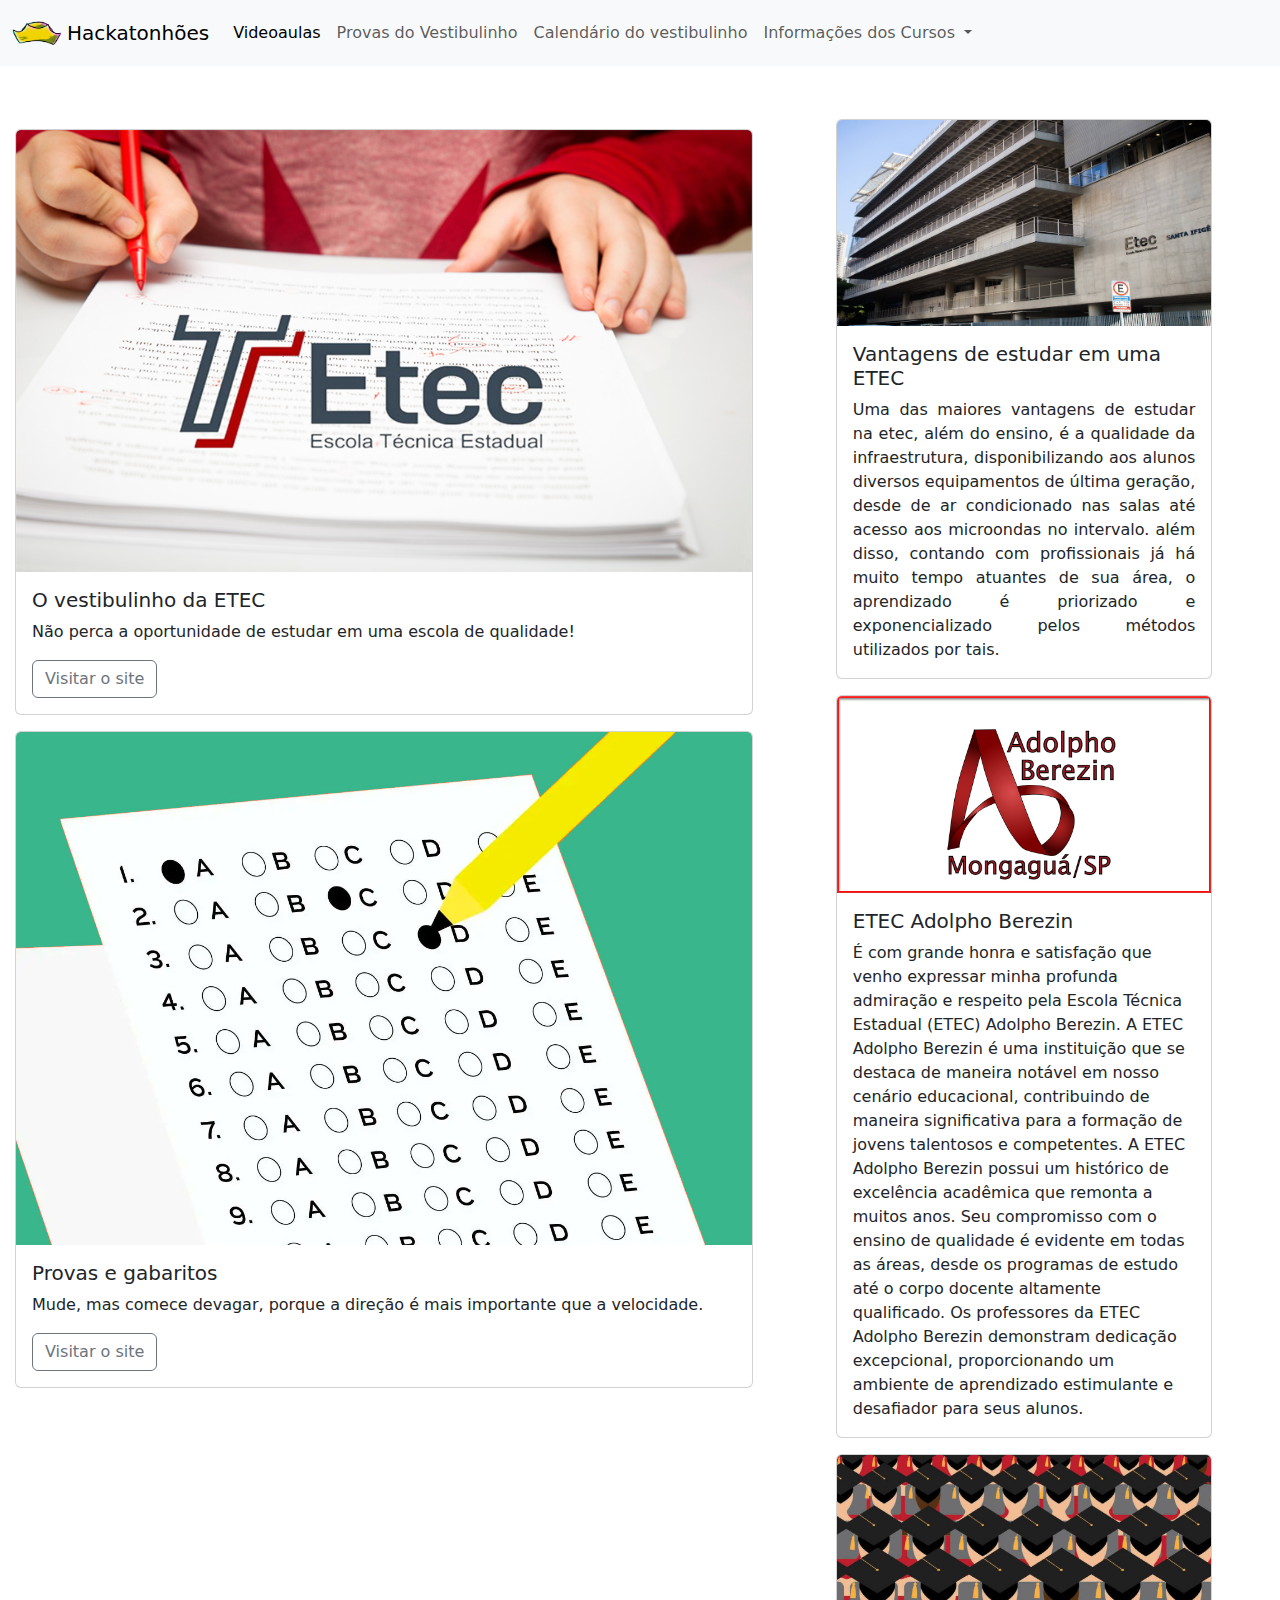
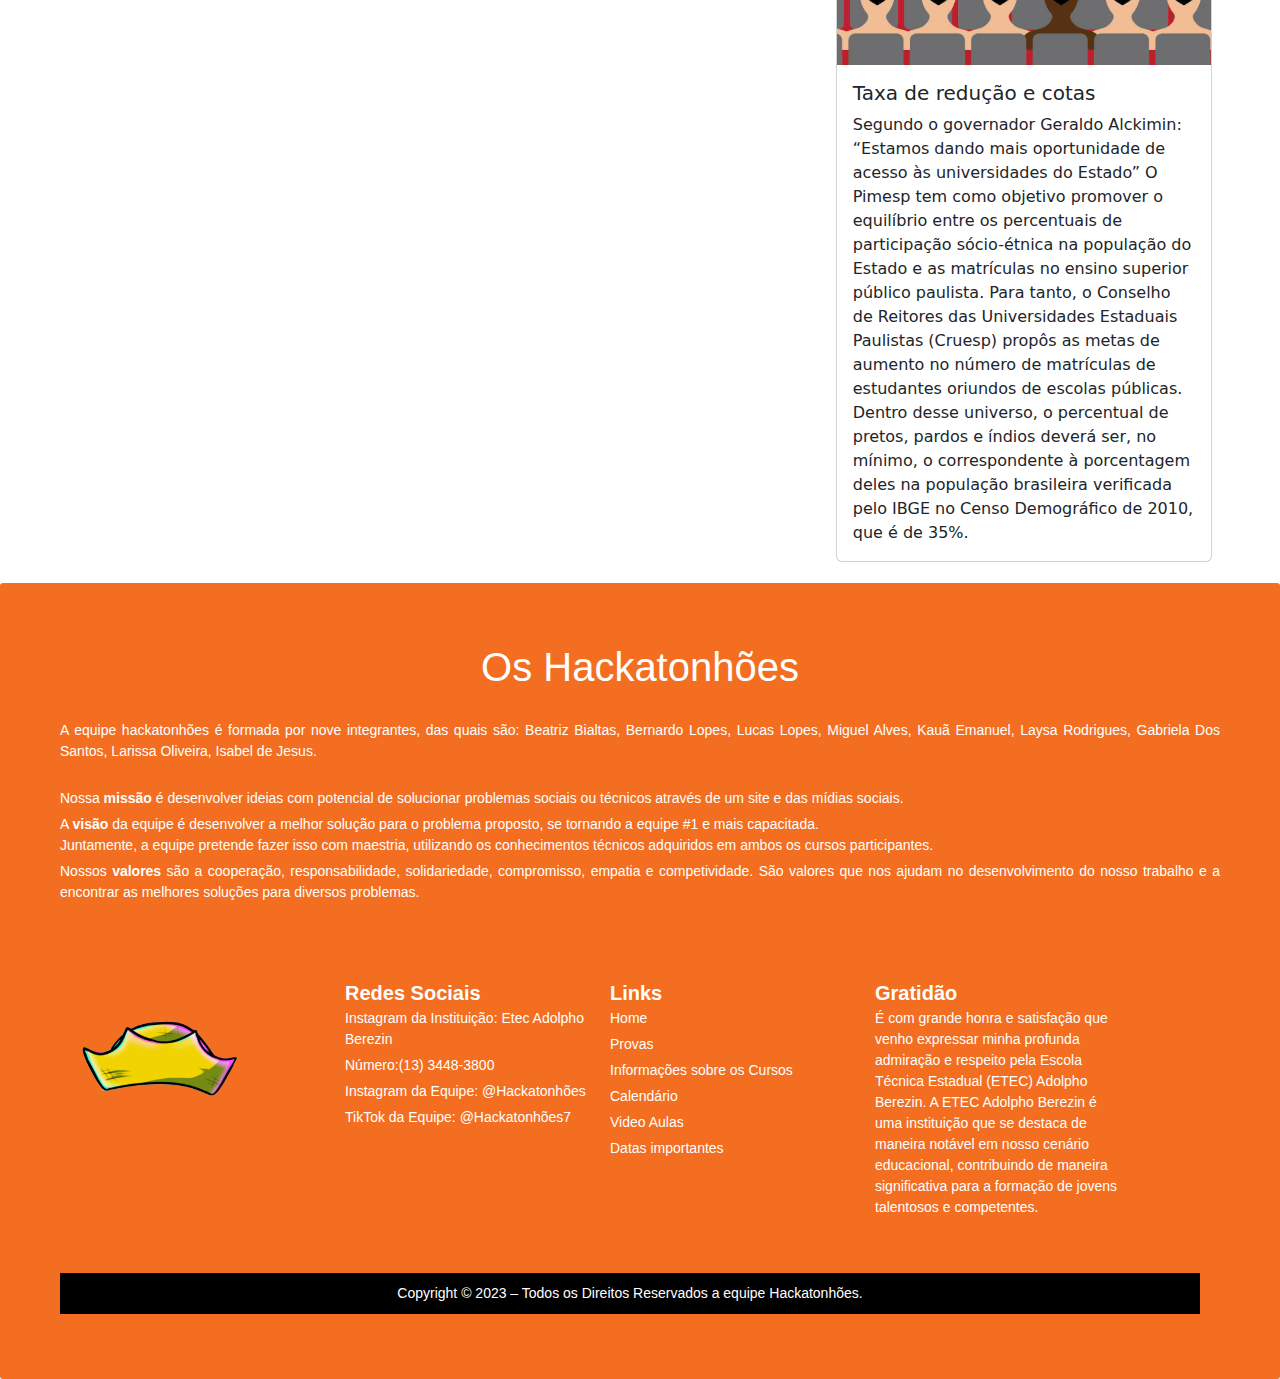
==== commit 592e80e1: "Modificando rodape" ====
--- a/index.html
+++ b/index.html
@@ -100,59 +100,57 @@
           
         </div>
       </section>
-                 <!--footer-->
-                 <footer class="rodape" id="contato">
-                  <article>
-                    <h1 style="text-align: center;">Os Hackatonhões</h1><br>
-                    <p style="text-align: justify;">A equipe hackatonhões é formada por nove integrantes, das quais são: Beatriz Bialtas, Bernardo Lopes, Lucas Lopes, Miguel Alves, Kauã Emanuel, Laysa Rodrigues, Gabriela Dos Santos, Larissa Oliveira, Isabel de Jesus.</p><br>
-                    <p style="text-align: justify;">Nossa <b>missão</b> é desenvolver ideias com potencial de solucionar problemas sociais ou técnicos através de um site e das mídias sociais.</p>
-                    <p style="text-align: justify;">A <b>visão</b> da equipe é desenvolver a melhor solução para o problema proposto, se tornando a equipe #1 e mais capacitada.<br>Juntamente, a equipe pretende fazer isso com maestria, utilizando os conhecimentos técnicos adquiridos em ambos os cursos participantes.</p>
-                    <p style="text-align: justify;">Nossos <b>valores</b> são a cooperação, responsabilidade, solidariedade, compromisso, empatia e competividade. São valores que nos ajudam no desenvolvimento do nosso trabalho e a encontrar as melhores soluções para diversos problemas.</p>
-                  </article>
-                  <div class="rodape-div">
-              
-                      <div class="rodape-div-1">
-                          <div class="rodape-div-1-coluna">
-                              <!-- elemento -->
-                              <img src="img/logoTonhoes.png" style="width: 20rem;">
-                          </div>
-                      </div>
-              
-                      <div class="rodape-div-2">
-                          <div class="rodape-div-2-coluna">
-                              <!-- elemento -->
-                              <span><b>Redes Sociais</b></span>
-                              <p>Instagram da instituição: <a href="https://www.instagram.com/etecadolphoberezin/">Etec Adolpho Berezin</a></p>
-                              <p>Número:(13) 3448-3800</p>
-                              <p>Instagram da Eqeuipe:  <a href="https://www.instagram.com/hackatonhoes/">@Hackatonhões</a></p>
-                              <p>TikTok da equipe:  <a href="https://www.tiktok.com/@hackatonhes7">@Hackatonhões7</a></p>
-                          </div>
-                      </div>
-              
-                      <div class="rodape-div-3">
-                          <div class="rodape-div-3-coluna">
-                              <!-- elemento -->
-                              <span><b>Links</b></span>
-                              <p><a href="index.html">Home</a></p>
-                              <p><a href="provas.html">Provas</a></p>
-                              <p><a href="informacoesCursos.html">Informações sobre os Cursos</a></p>
-                              <p><a href="duvidas.html">duvidas Frequentes</a></p>
-                              <p><a href="videoaulas.html">Video Aulas</a></p>
-                              <p><a href="calendario.html">Datas importantes</a></p>
-                          </div>
-                      </div>
-              
-                      <div class="rodape-div-4">
-                          <div class="rodape-div-4-coluna">
-                              <!-- elemento -->
-                              <span><b>Gratidão</b></span>
-                              <p>É com grande honra e satisfação que venho expressar minha profunda admiração e respeito pela Escola Técnica Estadual (ETEC) Adolpho Berezin. A ETEC Adolpho Berezin é uma instituição que se destaca de maneira notável em nosso cenário educacional, contribuindo de maneira significativa para a formação de jovens talentosos e competentes.</p>
-                          </div>
-                      </div>
-              
-                  </div>
-                  <p class="rodape-direitos">Copyright © 2023 – Todos os Direitos Reservados a equipe Hackatonhões.</p>
-              </footer>
-
+      <footer class="rodape" id="contato">
+        <article>
+          <h1 style="text-align: center;">Os Hackatonhões</h1><br>
+          <p style="text-align: justify;">A equipe hackatonhões é formada por nove integrantes, das quais são: Beatriz Bialtas, Bernardo Lopes, Lucas Lopes, Miguel Alves, Kauã Emanuel, Laysa Rodrigues, Gabriela Dos Santos, Larissa Oliveira, Isabel de Jesus.</p><br>
+          <p style="text-align: justify;">Nossa <b>missão</b> é desenvolver ideias com potencial de solucionar problemas sociais ou técnicos através de um site e das mídias sociais.</p>
+          <p style="text-align: justify;">A <b>visão</b> da equipe é desenvolver a melhor solução para o problema proposto, se tornando a equipe #1 e mais capacitada.<br>Juntamente, a equipe pretende fazer isso com maestria, utilizando os conhecimentos técnicos adquiridos em ambos os cursos participantes.</p>
+          <p style="text-align: justify;">Nossos <b>valores</b> são a cooperação, responsabilidade, solidariedade, compromisso, empatia e competividade. São valores que nos ajudam no desenvolvimento do nosso trabalho e a encontrar as melhores soluções para diversos problemas.</p>
+        </article>
+        <div class="rodape-div">
+    
+          <div class="rodape-div-1">
+            <div class="rodape-div-1-coluna">
+                <!-- elemento -->
+                <img src="img/logoTonhoes.png" style="width: 10rem;">
+            </div>
+        </div>
+    
+            <div class="rodape-div-2">
+                <div class="rodape-div-2-coluna">
+                    <!-- elemento -->
+                    <span><b>Redes Sociais</b></span>
+                    <p>Instagram da Instituição: <a href="https://www.instagram.com/etecadolphoberezin/">Etec Adolpho Berezin</a></p>
+                    <p>Número:(13) 3448-3800</p>
+                    <p>Instagram da Equipe:  <a href="https://www.instagram.com/hackatonhoes/">@Hackatonhões</a></p>
+                    <p>TikTok da Equipe:  <a href="https://www.tiktok.com/@hackatonhes7">@Hackatonhões7</a></p>
+                </div>
+            </div>
+    
+            <div class="rodape-div-3">
+                <div class="rodape-div-3-coluna">
+                    <!-- elemento -->
+                    <span><b>Links</b></span>
+                    <p><a href="index.html">Home</a></p>
+                    <p><a href="provas.html">Provas</a></p>
+                    <p><a href="informacoesCursos.html">Informações sobre os Cursos</a></p>
+                    <p><a href="calendario.html">Calendário</a></p>
+                    <p><a href="videoaulas.html">Video Aulas</a></p>
+                    <p><a href="calendario.html">Datas importantes</a></p>
+                </div>
+            </div>
+    
+            <div class="rodape-div-4">
+                <div class="rodape-div-4-coluna">
+                    <!-- elemento -->
+                    <span><b>Gratidão</b></span>
+                    <p>É com grande honra e satisfação que venho expressar minha profunda admiração e respeito pela Escola Técnica Estadual (ETEC) Adolpho Berezin. A ETEC Adolpho Berezin é uma instituição que se destaca de maneira notável em nosso cenário educacional, contribuindo de maneira significativa para a formação de jovens talentosos e competentes.</p>
+                </div>
+            </div>
+    
+        </div>
+        <p class="rodape-direitos">Copyright © 2023 – Todos os Direitos Reservados a equipe Hackatonhões.</p>
+    </footer>
 </body>
 </html>--- a/styles.css
+++ b/styles.css
@@ -39,11 +39,59 @@
 
 }*/
 
+/*footer*/
+
+.rodape{
+  background-color: #f36e20;
+  color: white;
+  height: auto;
+  width: 100%;
+  font-size: 14px;
+  font-family: helvetica;
+}
+.rodape a{
+  text-decoration: none;
+  color: white;
+}
+.rodape p{
+  margin-bottom: 5px;
+}
+.rodape-div{
+  display: flex;
+  flex-wrap: wrap;
+  width:100%;
+  margin: auto;
+  align-items: stretch;
+  padding: 60px 10px 40px 10px;
+}
+.rodape-div-1, .rodape-div-2, .rodape-div-3, .rodape-div-4{
+  display: flex;
+  width: calc(100% / 4 - 20px);
+  padding: 10px;
+}
+.rodape span{
+  font-size: 20px;
+  color: white;
+}
+.rodape-direitos{
+  width: calc(100% - 20px);
+  background-color: black;
+  padding: 10px;
+  margin: 0px;
+  text-align: center;
+}
+/*mobile*/
+@media (max-width: 768px) {
+  .rodape-div-1, .rodape-div-2, .rodape-div-3, .rodape-div-4{
+      width: calc(50% - 20px);
+      padding: 10px;
+  }
+  .rodape-div{
+      padding: 60px 0px 40px 0px;
+  }
+}
 footer {
-
- 
-
-  background-color: #777;
+  background-color: #F29829;
   border-radius: 3px;
   border-top: 1em;
   border-bottom: none;
